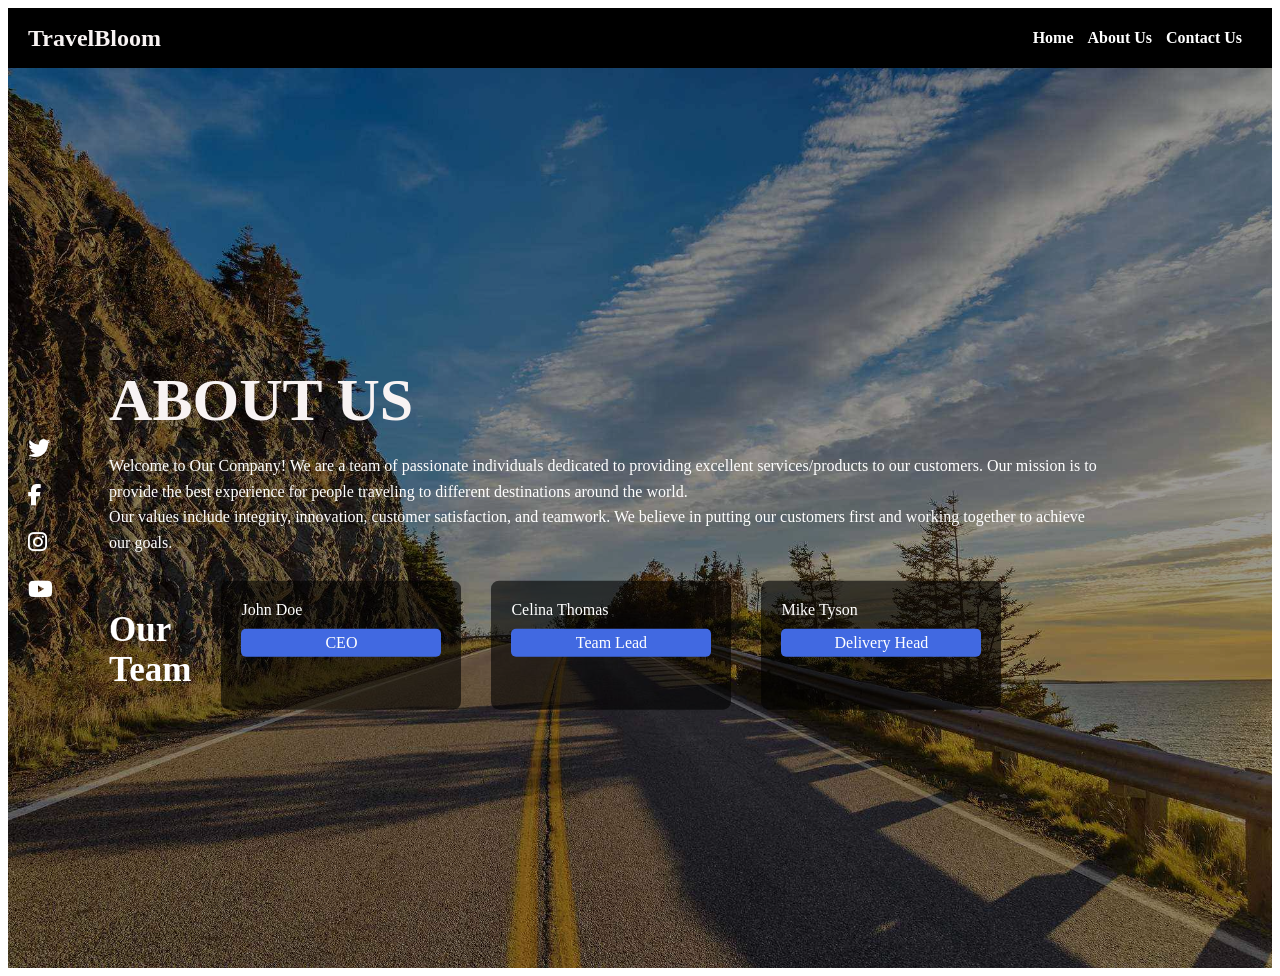
==== aboutus.html @ c6afb830 "about us added" ====
<!DOCTYPE html>
<html lang="en">

<head>
    <meta charset="UTF-8">
    <meta name="viewport" content="width=device-width, initial-scale=1.0">
    <title>TravelBloom</title>
    <link rel="stylesheet" href="./style.css">
    <link rel="stylesheet" href="https://cdnjs.cloudflare.com/ajax/libs/font-awesome/6.5.1/css/all.min.css">
</head>

<body>
    <nav>
        <h1>TravelBloom</h1>
        <ul>
            <li><a href="./travel_recommendation.html">Home</a></li>
            <li><a href="./aboutus.html">About Us</a></li>
            <li><a href="">Contact Us</a></li>
        </ul>
    </nav>
    <div class="hero"> <img src="./trip.jpg" alt="">
        <div class="hero-content">
            <h1>ABOUT US</h1>
            <p id="pbox">
                 Welcome to Our Company! We are a team of passionate individuals dedicated to providing
                excellent services/products to our customers. Our mission is to <br> provide the best experience for
                people traveling to different destinations around the world. <br> Our values include integrity,
                innovation, customer satisfaction, and teamwork. We believe in putting our customers first and working
                together to achieve <br>our goals.
            </p> 
            <div class="team-section">
            <!-- <h2>Our <br> Team</h2> -->

            <div class="team-members">
                <h2>Our <br> Team</h2>
                <div class="card">John Doe <br><span>CEO</span></div>
                <div class="card">Celina Thomas <br><span>Team Lead</span></div>
                <div class="card">Mike Tyson <br><span>Delivery Head</span></div>
            </div>
        </div>
            
        </div>
        <div id="icon">
             <i class="fa-brands fa-twitter"></i> 
             <i class="fa-brands fa-facebook-f"></i> 
             <i class="fa-brands fa-instagram"></i>
              <i class="fa-brands fa-youtube"></i>
         </div>
    </div>
</body>

</html>
---- style.css ----
nav {
    background-color: black;
    padding: 20px;
    display: flex;
    align-items: center;
    justify-content: space-between;
    height: 20px;
}

nav ul {
    list-style-type: none;
    /* padding: 0; */
}

nav ul li {
    display: inline;
    margin-right: 10px;
}

nav a {
    text-decoration: none;
    color: white;
    font-weight: bold;
}

h1 {
    color: #f8f3f3;
    font-weight: bold;
}

img {
    height: 700px;
    width: 2000px;
}
/* HERO SECTION */
.hero {
    position: relative;
    width: 100%;
    height: 100vh;
    overflow: hidden;
}

/* Image */
.hero img {
    width: 100%;
    height: 100%;
    object-fit: cover;
}

/* Dark overlay */
.hero::after {
    content: "";
    position: absolute;
    inset: 0;
    background: rgba(0, 0, 0, 0.4);
}

/* Text container */
.hero-content {
    position: absolute;
    top: 50%;
    left: 8%;
    transform: translateY(-50%);
    color: white;
    /* max-width: 500px; */
    z-index: 2;
}

/* Heading */
.hero-content h1 {
    font-size: 60px;
    font-weight: 800;
    line-height: 1.1;
    margin-bottom: 20px;
}

/* Paragraph */
.hero-content p {
    font-size: 16px;
    margin-bottom: 25px;
    line-height: 1.6;
    
}

/* Button */
.btn {
    padding: 12px 25px;
    background-color: teal;
    border: none;
    color: white;
    font-weight: bold;
    border-radius: 5px;
    cursor: pointer;
}

.btn:hover {
    background-color: darkcyan;
}
.hero { 
    position: relative;
 } 
 #icon{ 
    position: absolute;
     top: 50%; 
     left: 20px; 
     transform: translateY(-50%);
      display: flex; 
      flex-direction: column;
       gap: 25px;
        color: white; 
        font-size: 22px;
         z-index: 2;
         } 
.pbox{ 
    background: rgba(0, 0, 0, 0.5);
     padding: 20px;
      border-radius: 8px;
       margin-bottom: 40px;
       
}
#p1{
    max-width: 500px;
}
.team-section h2 {
    font-size: 35px;
    margin-bottom: 20px;
}
.team-members {
    display: flex;
    gap: 30px;
}

.card {
    background: rgba(0, 0, 0, 0.6);
    padding: 20px;
    border-radius: 8px;
    min-width: 200px;
}
.card span {
    display: block;
    margin-top: 10px;
    background: royalblue;
    padding: 5px;
    border-radius: 5px;
    text-align: center;
}
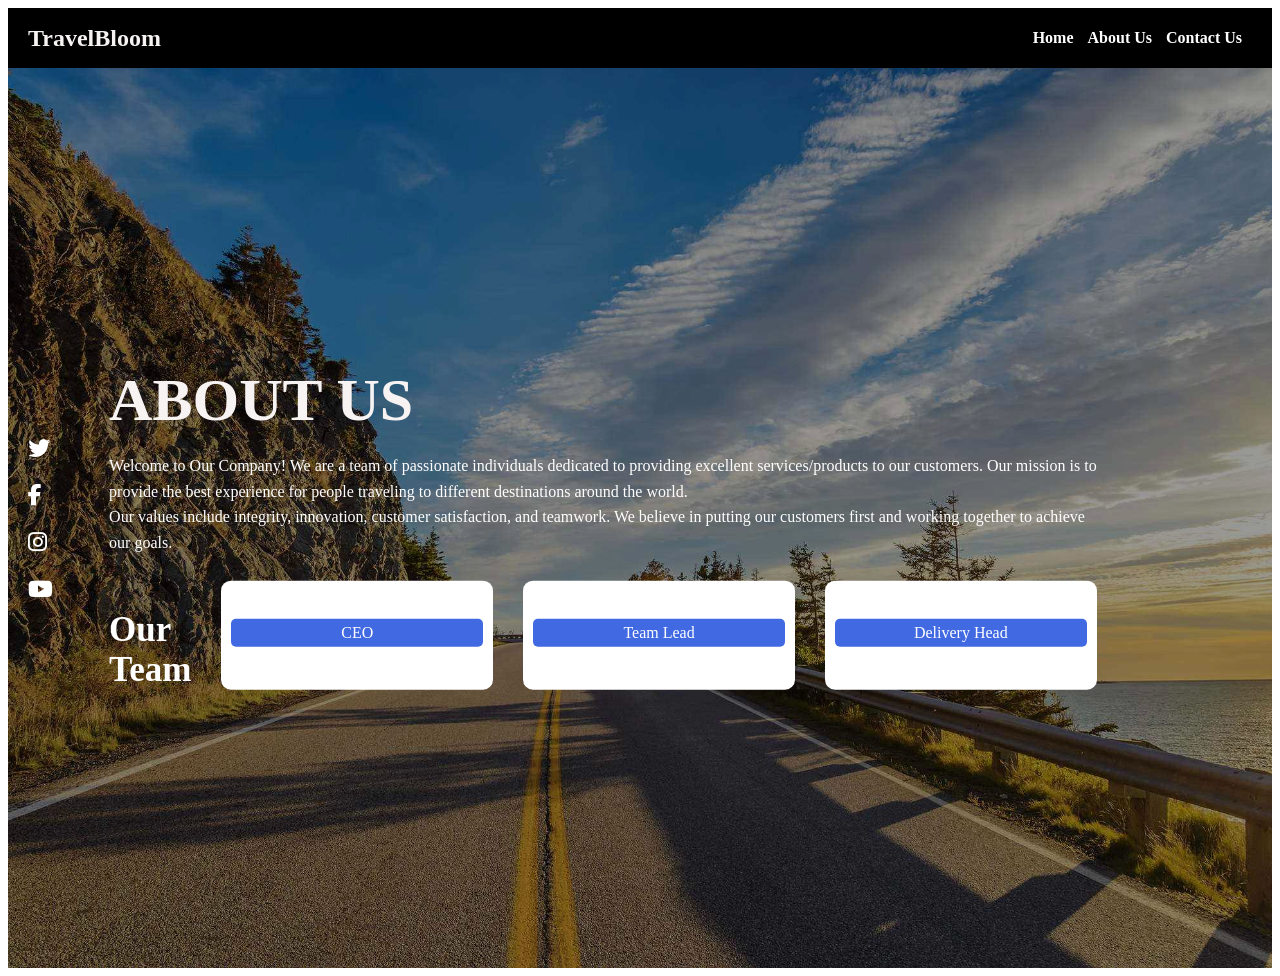
==== commit f0e98078: "js added" ====
--- a/aboutus.html
+++ b/aboutus.html
@@ -15,7 +15,7 @@
         <ul>
             <li><a href="./travel_recommendation.html">Home</a></li>
             <li><a href="./aboutus.html">About Us</a></li>
-            <li><a href="">Contact Us</a></li>
+            <li><a href="./contactus.html">Contact Us</a></li>
         </ul>
     </nav>
     <div class="hero"> <img src="./trip.jpg" alt="">
@@ -47,6 +47,7 @@
               <i class="fa-brands fa-youtube"></i>
          </div>
     </div>
+    <div id="result"></div>
 </body>
 
 </html>
--- a/style.css
+++ b/style.css
@@ -143,4 +143,88 @@
     padding: 5px;
     border-radius: 5px;
     text-align: center;
+}
+/* Contact Form Container */
+.contact-form {
+    position: absolute;
+    top: 50%;
+    right: 8%;
+    transform: translateY(-50%);
+    width: 350px;
+    z-index: 2;
+}
+
+/* Glass effect */
+.contact-form form {
+    background: rgba(255, 255, 255, 0.08);
+    padding: 25px;
+    border-radius: 10px;
+    backdrop-filter: blur(8px);
+    display: flex;
+    flex-direction: column;
+}
+
+/* Labels */
+.contact-form label {
+    color: white;
+    margin-top: 10px;
+    margin-bottom: 5px;
+    font-size: 14px;
+}
+
+/* Inputs */
+.contact-form input,
+.contact-form textarea {
+    background: transparent;
+    padding: 10px;
+    border:1px solid white;
+    border-radius: 5px;
+    margin-bottom: 10px;
+    outline: none;
+    color: black;
+}
+
+/* Submit button */
+.contact-form button {
+    margin-top: 10px;
+    padding: 10px;
+    border: none;
+    border-radius: 5px;
+    background: teal;
+    color: white;
+    font-weight: bold;
+    cursor: pointer;
+}
+
+.contact-form button:hover {
+    background: darkcyan;
+}
+.contact-form input::placeholder,
+.contact-form textarea::placeholder {
+    color: black;
+}
+.card img {
+    width: 100%;
+    height: 180px;       /* fixed height */
+    object-fit: cover;   /* prevents stretching */
+    display: block;
+}
+.results-container {
+    position: absolute;
+    top: 100px;
+    right: 5%;
+    width: 400px;   /* fixed width */
+    z-index: 2;
+}
+
+.card {
+    background: white;
+    margin-bottom: 20px;
+    padding: 10px;
+    border-radius: 10px;
+    width: 100%;
+}
+.visit{
+    color:white;
+    background-color:teal;
 }
